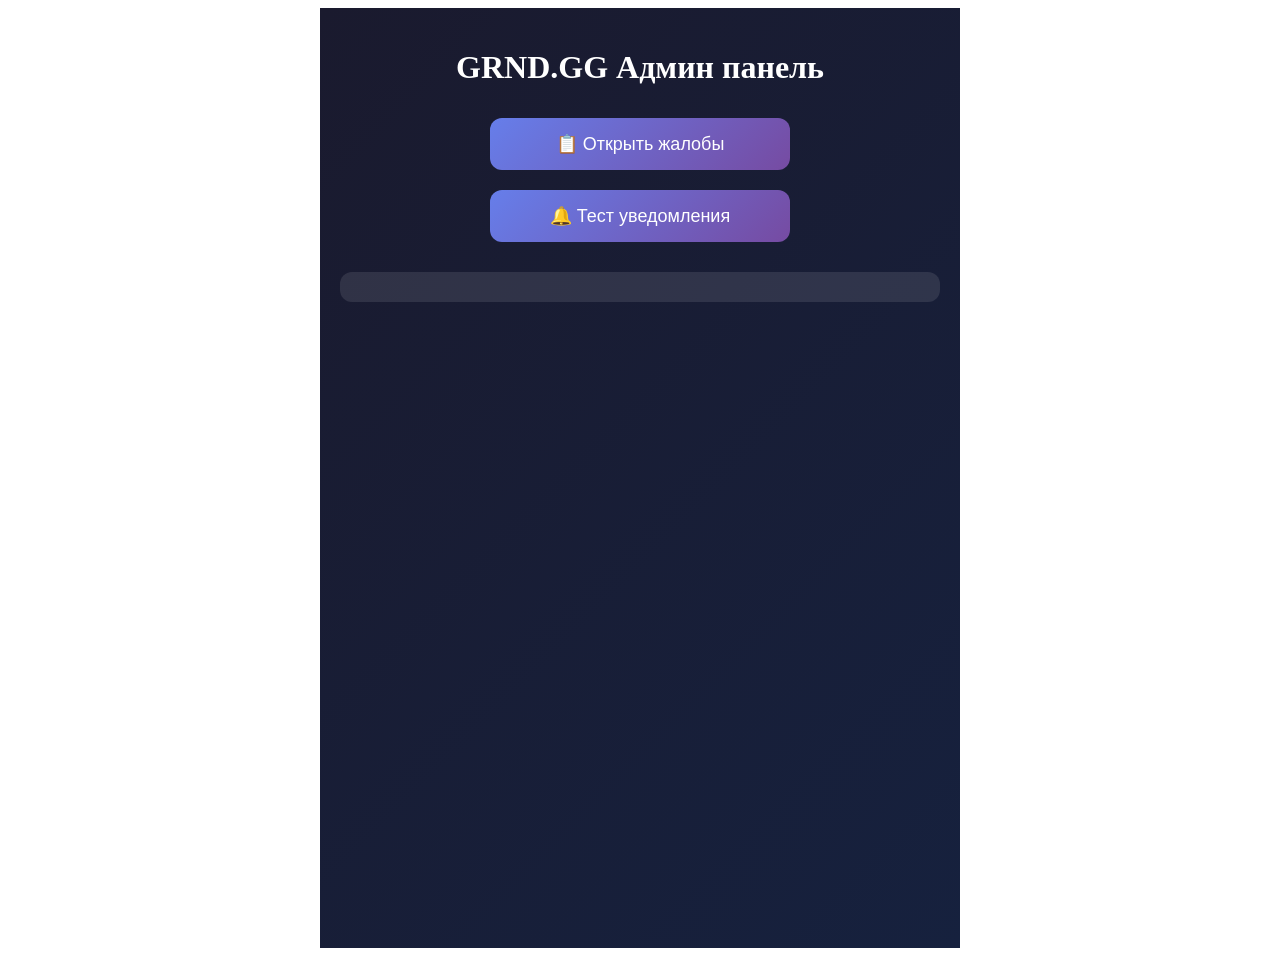
==== index.html @ 10963cc0 "Add files via upload" ====
<!DOCTYPE html>
<html>
<head>
    <meta charset="utf-8">
    <meta name="viewport" content="width=device-width, initial-scale=1.0, user-scalable=yes">
    <title>GRND.GG Admin</title>
    <link rel="manifest" href="pwa-manifest.json">
    <link rel="stylesheet" href="pwa-styles.css">
    <meta name="theme-color" content="#1a1a2e">
</head>
<body>
    <div id="app">
        <div class="pwa-container">
            <h1>GRND.GG Админ панель</h1>
            <button id="openComplaintsBtn" class="pwa-button">📋 Открыть жалобы</button>
            <button id="testNotificationBtn" class="pwa-button">🔔 Тест уведомления</button>
            <div id="status" class="pwa-status"></div>
        </div>
    </div>
    <script src="pwa-app.js"></script>
</body>
</html>
---- pwa-styles.css ----
.pwa-container {
    max-width: 600px;
    margin: 0 auto;
    padding: 20px;
    text-align: center;
    background: linear-gradient(135deg, #1a1a2e, #16213e);
    min-height: 100vh;
    color: white;
}

.pwa-button {
    background: linear-gradient(135deg, #667eea, #764ba2);
    color: white;
    border: none;
    padding: 15px 30px;
    font-size: 18px;
    border-radius: 12px;
    cursor: pointer;
    margin: 10px;
    width: calc(100% - 40px);
    max-width: 300px;
}

.pwa-status {
    background: rgba(255,255,255,0.1);
    padding: 15px;
    border-radius: 12px;
    margin-top: 20px;
    font-size: 14px;
}
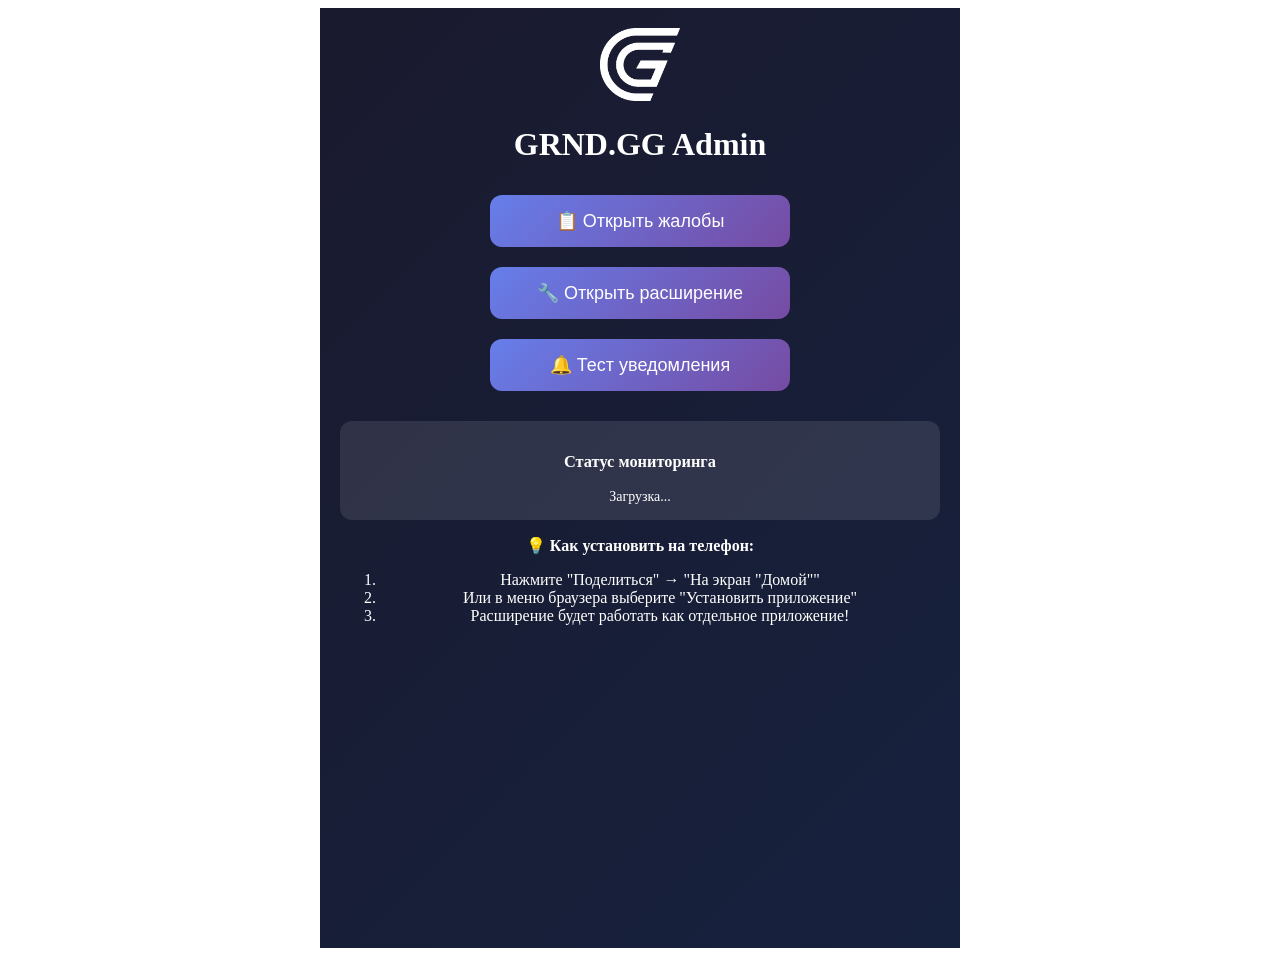
==== commit 1b650fd9: "Update index.html" ====
--- a/index.html
+++ b/index.html
@@ -1,22 +1,48 @@
 <!DOCTYPE html>
-<html>
+<html lang="ru">
 <head>
-    <meta charset="utf-8">
+    <meta charset="UTF-8">
     <meta name="viewport" content="width=device-width, initial-scale=1.0, user-scalable=yes">
-    <title>GRND.GG Admin</title>
+    <title>GRND.GG | Админ панель жалоб</title>
     <link rel="manifest" href="pwa-manifest.json">
     <link rel="stylesheet" href="pwa-styles.css">
     <meta name="theme-color" content="#1a1a2e">
+    <meta name="description" content="Управление жалобами на GRND.GG с мобильных устройств">
 </head>
 <body>
-    <div id="app">
-        <div class="pwa-container">
-            <h1>GRND.GG Админ панель</h1>
-            <button id="openComplaintsBtn" class="pwa-button">📋 Открыть жалобы</button>
-            <button id="testNotificationBtn" class="pwa-button">🔔 Тест уведомления</button>
-            <div id="status" class="pwa-status"></div>
+    <div class="pwa-container">
+        <div class="logo">
+            <img src="icons/grndlogo.png" alt="GRND.GG" width="80">
+        </div>
+        <h1>GRND.GG Admin</h1>
+        
+        <div class="button-group">
+            <button id="openComplaintsBtn" class="pwa-button primary">
+                📋 Открыть жалобы
+            </button>
+            <button id="openExtensionBtn" class="pwa-button secondary">
+                🔧 Открыть расширение
+            </button>
+            <button id="testNotificationBtn" class="pwa-button test">
+                🔔 Тест уведомления
+            </button>
+        </div>
+        
+        <div id="status" class="pwa-status">
+            <h3>Статус мониторинга</h3>
+            <div id="monitoringStatus">Загрузка...</div>
+        </div>
+        
+        <div class="info">
+            <p>💡 <strong>Как установить на телефон:</strong></p>
+            <ol>
+                <li>Нажмите "Поделиться" → "На экран "Домой""</li>
+                <li>Или в меню браузера выберите "Установить приложение"</li>
+                <li>Расширение будет работать как отдельное приложение!</li>
+            </ol>
         </div>
     </div>
+    
     <script src="pwa-app.js"></script>
 </body>
 </html>
